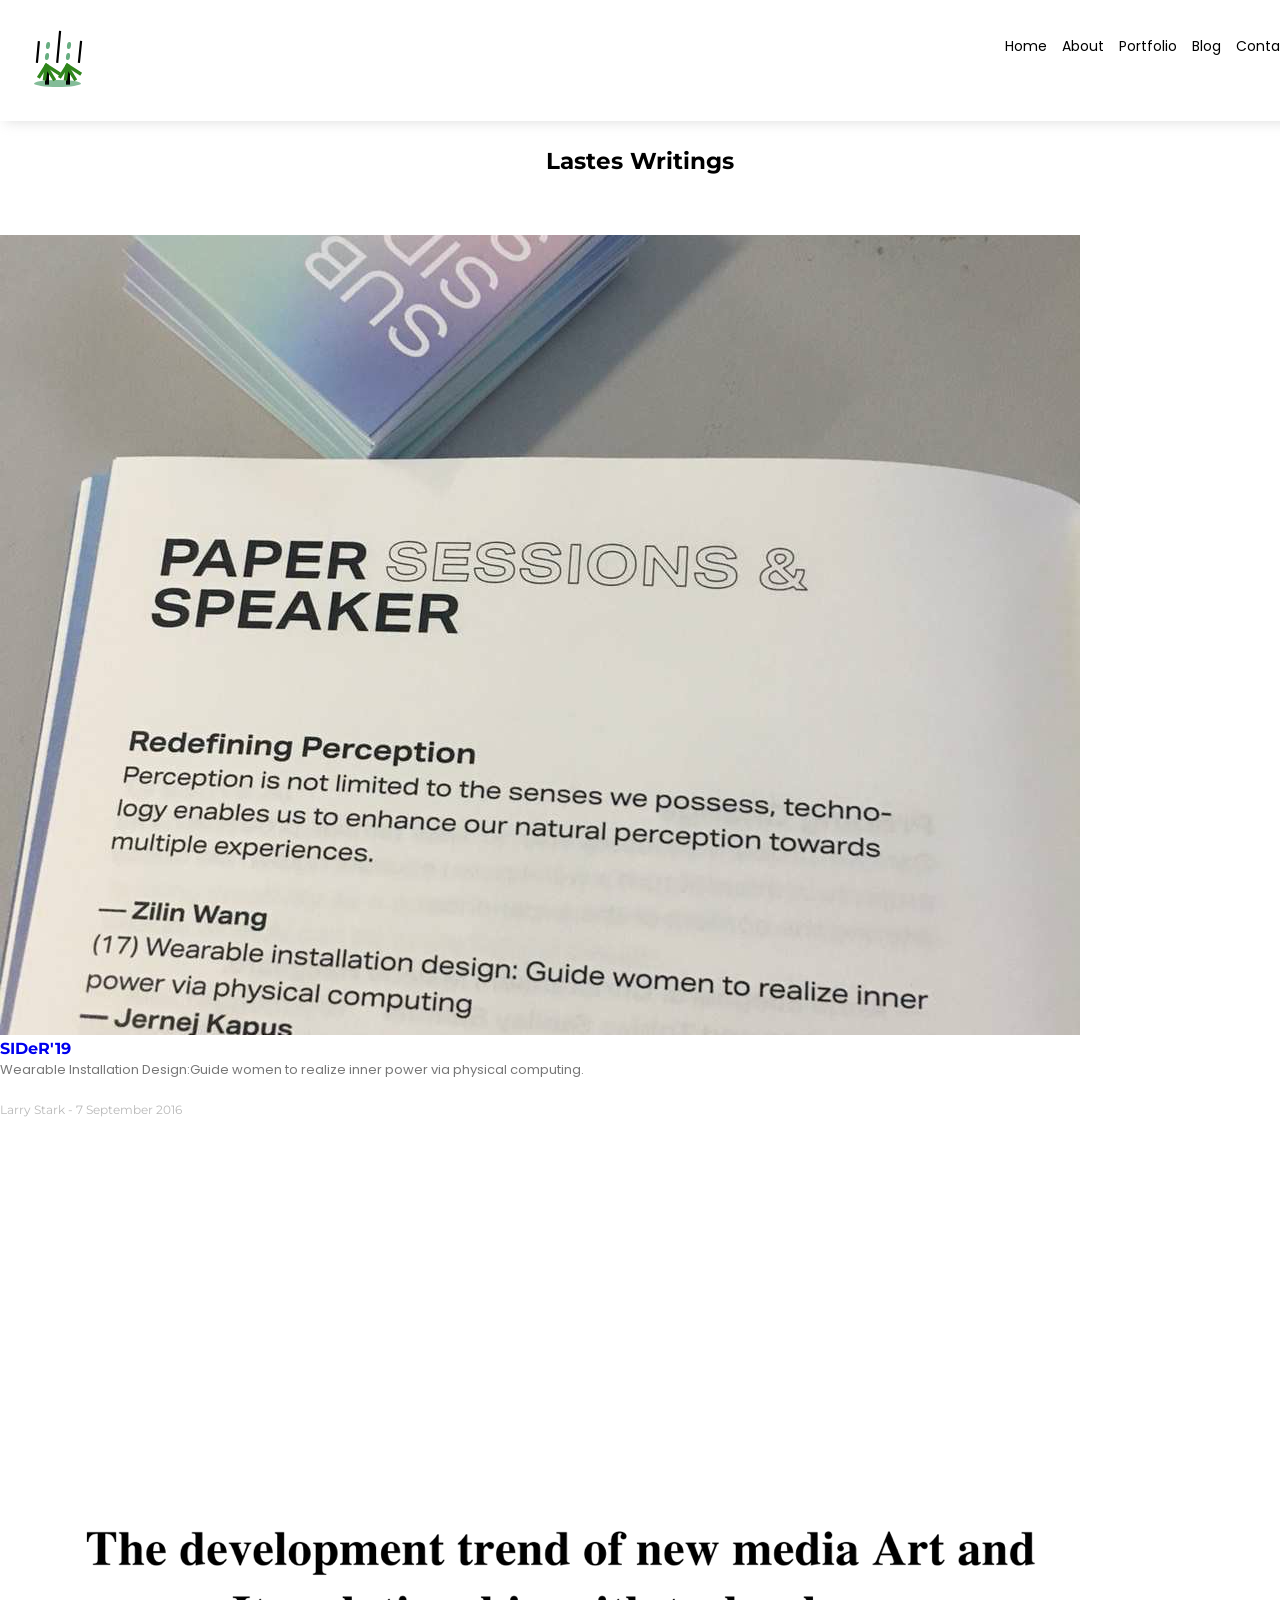
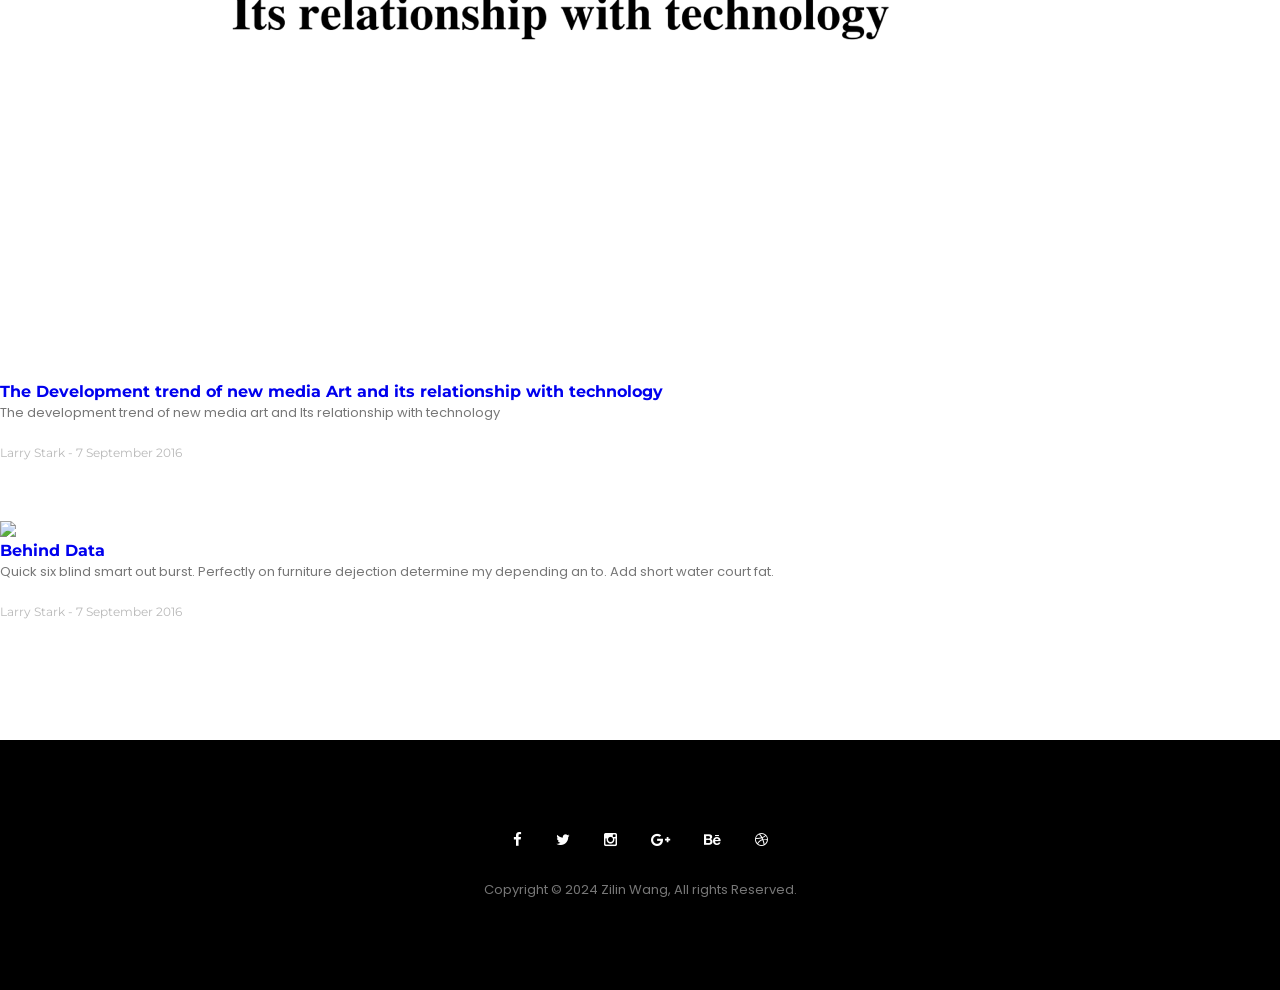
==== blog.html @ c206b066 "RenewBlog" ====
<!doctype html>
<html lang="en">
<head>
<title>“Blogs”</title>
<meta charset="UTF-8">
<meta name="description" content="Stephens Portfolio Template">
<meta name="keywords" content="personal, portfolio">
<meta name="viewport" content="width=device-width, initial-scale=1.0">
<!-- Favicon -->   
<link href="/images/icon.png" rel="shortcut icon" type="image/x-icon" />

<!-- Stylesheets -->
<link rel="stylesheet" href="css/bootstrap.css"/>
<link rel="stylesheet" href="css/reset.css"/>
<link rel="stylesheet" href="css/style.css"/>
<link rel="stylesheet" href="css/animate.css"/>
<link rel="stylesheet" href="css/magnific-popup.css"/> 
    
<!-- Google Web fonts -->
<link href="https://fonts.googleapis.com/css?family=Montserrat:400,700" rel="stylesheet">
<link href="https://fonts.googleapis.com/css?family=Poppins" rel="stylesheet">

<!-- Font icons -->
<link rel="stylesheet" href="icon-fonts/font-awesome-4.5.0/css/font-awesome.min.css"/>
<link rel="stylesheet" href="icon-fonts/essential-regular-fonts/essential-icons.css"/>

<!--[if lt IE 9]>
  <script src="https://oss.maxcdn.com/html5shiv/3.7.2/html5shiv.min.js"></script>
  <script src="https://oss.maxcdn.com/respond/1.4.2/respond.min.js"></script>
<![endif]-->

</head>
<body>
    
     <!-- Preloading --> 
    <div id="preloader">
    	<div class="spinner">
            <div class="uil-ripple-css" style="transform:scale(0.29);"><div></div><div></div></div>
        </div>
    </div>
    
    <!-- <nav class="subpage-nav">
        <div class="row">
            <div class="container">
                <div class="logo">
                    <a href="index.html#home"><img src="images/logo.svg" alt=""></a>
                </div>
                <div class="responsive"><i data-icon="m" class="icon"></i></div>
                <ul class="nav-menu">
                    <li><a href="index.html#home" class="smoothScroll">Home</a></li>
                    <li><a href="index.html#about" class="smoothScroll">About</a></li>
                    <li><a href="index.html#portfolio" class="smoothScroll">Portfolio</a></li>
                    <li><a href="index.html#blog" class="smoothScroll">Blog</a></li>
                    <li><a href="index.html#contact" class="smoothScroll">Contact</a></li>
                </ul>
            </div>
        </div>
    </nav> -->

      <nav >
        <div class="row">
            <div class="container">
                <div class="logo">
                    <a href="index.html#home"><img src="images/logo.svg" alt=""></a>
                </div>
                <div class="responsive"><i data-icon="m" class="icon"></i></div>
                <ul class="nav-menu">
                    <li><a href="index.html#home" class="smoothScroll">Home</a></li>
                    <li><a href="index.html#about" class="smoothScroll">About</a></li>
                    <li><a href="index.html#portfolio" class="smoothScroll">Portfolio</a></li>
                    <li><a href="index.html#blog" class="smoothScroll">Blog</a></li>
                    <li><a href="index.html#contact" class="smoothScroll">Contact</a></li>
                </ul>
            </div>
        </div>
    </nav>
    
   <br><br><br>

    <section class="portfolio" id="portfolio">
        <div class="container">
            <div class="section-title">
                <h2>Lastes Writings</h2>
                <!-- <div class="portfolio_filter">
                    <ul>
                        <li class="select-cat" data-filter="*">All</li>
                        <li data-filter=".web-design">Web Design</li>
                        <li data-filter=".aplication">Applications</li>
                        <li data-filter=".development">Development</li>
                    </ul>
                </div> -->
            </div>
            <!--Portfolio Items-->  
            <div class="row">
                <div class="col-md-12 col-sm-12 col-xs-12">
                    <div class="isotope_items row">
                        <!-- Item -->
                        <!-- <a href="https://www.youtube.com/watch?v=M-M3rdL_WLQ" class="popup-youtube single_item link development col-md-4 col-sm-6 wow fadeInUp" data-wow-delay="0.3s">
                            <i class="fa fa-play" aria-hidden="true"></i>   
                            <img src="images/work-1.jpg" alt=""> 
                        </a> -->
                        <a href="writing1.html" class="col-lg-4 col-md-4 col-sm-6 col-xs-12 blog-content wow fadeInUp" data-wow-delay="0.4s">
                            <div class="blog-image">
                                <img src="images/writing-1.png">
                            </div>
                            <h1>SIDeR'19</h1>
                            <p>Wearable Installation Design:Guide women to realize inner power via physical computing.  </p>
                            <span class="blog-info">Larry Stark - 7 September 2016 </span>
                        </a>

                        <a href="writing2.html" class="col-lg-4 col-md-4 col-sm-6 col-xs-12 blog-content wow fadeInUp" data-wow-delay="0.6s">
                            <div class="blog-image">
                                <img src="images/writing-2.png">
                            </div>
                            <h1>The Development trend of new media Art and its relationship with technology</h1>
                            <p>The development trend of new media art and Its relationship with technology  </p>
                            <span class="blog-info">Larry Stark - 7 September 2016 </span>
                        </a>
    
                        <a href="writing3.html" class="col-lg-4 col-md-4 col-sm-6 col-xs-12 blog-content wow fadeInUp" data-wow-delay="0.8s">
                            <div class="blog-image">
                                <img src="images/writing3.png">
                            </div>
                            <h1>Behind Data </h1>
                            <p>Quick six blind smart out burst. Perfectly on furniture dejection determine my depending an to. Add short water court fat.  </p>
                            <span class="blog-info">Larry Stark - 7 September 2016 </span>
                        </a>

                        

                        <div style="height:40px; margin-bottom: 20px;"> </div>
                    </div>
                </div>
               
                </div>
            
        </div>
    </section>
    
    
   
         
         
    <footer>
        <div class="container">
            <div class="social">
                <a href="#"><i class="fa fa-facebook" aria-hidden="true"></i>  </a>
                <a href="#"><i class="fa fa-twitter" aria-hidden="true"></i>  </a>
                <a href="#"><i class="fa fa-instagram" aria-hidden="true"></i>  </a>
                <a href="#"><i class="fa fa-google-plus" aria-hidden="true"></i>  </a>
                <a href="#"><i class="fa fa-behance" aria-hidden="true"></i>  </a>
                <a href="#"><i class="fa fa-dribbble" aria-hidden="true"></i>  </a>
            </div>
            <p>Copyright © 2024 Zilin Wang, All rights Reserved. <br/>
            </p>
        </div>
    </footer>
    
<!-- Javascripts -->
<script src="js/jquery-2.1.4.min.js"></script><!-- jQuery library -->
<script src="js/bootstrap.min.js"></script> 
<script src="js/wow.min.js"></script>
<script src="js/isotope.pkgd.min.js"></script>
<script src="js/typed.js"></script>
<script src="js/jquery.magnific-popup.min.js"></script>
<script src="js/main.js"></script>  
    
 
</body>
</html>
---- css/style.css ----
/* --------------------------------- */
/* Css Styles                        */
/*---------------------------------- */

/**
	Stephens - Portfolio Template 
	Author : TavillaThemes
	Copyright 2016

/* Table of Content
==================================================
	
	1. Body and Core Css
	2. Home Section
	3. About Section
	4. Portfolio Section
	5. Contact Section
	6. Responsive
	7. Slider & Video Home


/*------------------------ 1 Body and Core Css ------------------------*/		

body{
	font-family: 'Montserrat', sans-serif;
}

html{
	height: 100%;
}

p{
    font-size: 13px;
    color: #777777;
    line-height: 24px;
    font-family: 'Poppins', sans-serif;
 }


nav{
    position: fixed; 
    background: #fff;
    z-index: 1000;
    width: 100%;
    padding: 30px;
    display: none;
    -webkit-box-shadow: -5px 10px 12px -10px rgba(201,201,201,0.67);
    -moz-box-shadow: -5px 10px 12px -10px rgba(201,201,201,0.67);
    box-shadow: -5px 10px 12px -10px rgba(201,201,201,0.67);
}

.nav-menu{
    float: right;
    line-height: 32px;
}

nav ul li{
    list-style-type: none;
    float: left;
    margin-right: 15px;
    font-family: 'Poppins', sans-serif;
    font-size: 14px;
}

nav ul li a{
    color: #000;
}

nav ul li a:hover{
    color: #afafaf!important;
}

.logo{
    float: left;
}

 .responsive{
    display: none;
    font-size: 23px;
}
    
.active{
    color:#afafaf;
}


footer{
    background: #000;
    padding: 90px 0;
    margin-top:0px;
    text-align: center;
}

footer p{
    line-height: 20px;
    margin-top: 20px;
}

.site-button:focus{
    outline: 0;
}

.nav-menu li a:focus{
    color: #000;
} 

.ok{
    background: green !important;
    border: solid 2px green !important;
    color: white;
} 

input:-webkit-autofill {
    -webkit-box-shadow: 0 0 0px 1000px white inset;
}

.form-inp.reqError, .contact-form textarea.reqError {
    border-color: #f00;
}

.content{
    margin-top: 60px;
}

.subpage-nav{
    display:block !important; 
    position: relative;
}

.page-title{
   display: table-cell;
   vertical-align: middle;
   text-align: center;
   z-index: 2;
   position: relative;
}

.page-title h1{
   font-size: 75px;
   color: #fff;
   font-weight: bold;
   letter-spacing: -3px;
   margin-bottom: 20px;
}


/* Margins */

.top_15{
    margin-top: 15px;
}

.top_30{
    margin-top: 30px;
}

.top_45{
    margin-top: 45px;
}

.top_60{
    margin-top: 60px;
}

.top_90{
    margin-top: 90px;
}

.top_120{
    margin-top: 120px;
}

.padding_30{
   padding: 30px 0; 
}

.padding_45{
   padding: 45px 0; 
}

.padding_60{
   padding: 60px 0; 
}

.padding_90{
   padding: 90px 0; 
}

.bottom_15{
    margin-bottom: 15px;
}

.bottom_30{
    margin-bottom: 30px;
}

.bottom_45{
    margin-bottom: 45px;
}

.bottom_60{
    margin-bottom: 60px;
}

.bottom_90{
    margin-bottom: 90px;
}

.bottom_120{
    margin-bottom: 120px;
}

.padbot_15{
    padding-bottom: 15px;
}

.padbot_30{
    padding-bottom: 30px;
}

.padbot_45{
    padding-bottom: 45px;
}

.padbot_60{
    padding-bottom: 60px;
}

.padbot_90{
    padding-bottom: 90px;
}

.padbot_120{
    padding-bottom: 120px;
}

/*preloader */

#preloader {
    background-color:#36b370;
    position: fixed;
    top:0;
    left:0;
    width: 100%;
    height: 100%; 
    z-index: 10000;
    display:table;
    text-align: center;
}

.spinner {
    margin:auto;
    text-align: center;
    display:table-cell;
    vertical-align:middle;
} 

@-webkit-keyframes uil-ripple {
  0% {
    width: 0;
    height: 0;
    opacity: 0;
    margin: 0 0 0 0;
  }
  33% {
    width: 44%;
    height: 44%;
    margin: -22% 0 0 -22%;
    opacity: 1;
  }
  100% {
    width: 88%;
    height: 88%;
    margin: -44% 0 0 -44%;
    opacity: 0;
  }
}
@-webkit-keyframes uil-ripple {
  0% {
    width: 0;
    height: 0;
    opacity: 0;
    margin: 0 0 0 0;
  }
  33% {
    width: 44%;
    height: 44%;
    margin: -22% 0 0 -22%;
    opacity: 1;
  }
  100% {
    width: 88%;
    height: 88%;
    margin: -44% 0 0 -44%;
    opacity: 0;
  }
}
@-moz-keyframes uil-ripple {
  0% {
    width: 0;
    height: 0;
    opacity: 0;
    margin: 0 0 0 0;
  }
  33% {
    width: 44%;
    height: 44%;
    margin: -22% 0 0 -22%;
    opacity: 1;
  }
  100% {
    width: 88%;
    height: 88%;
    margin: -44% 0 0 -44%;
    opacity: 0;
  }
}
@-ms-keyframes uil-ripple {
  0% {
    width: 0;
    height: 0;
    opacity: 0;
    margin: 0 0 0 0;
  }
  33% {
    width: 44%;
    height: 44%;
    margin: -22% 0 0 -22%;
    opacity: 1;
  }
  100% {
    width: 88%;
    height: 88%;
    margin: -44% 0 0 -44%;
    opacity: 0;
  }
}
@-moz-keyframes uil-ripple {
  0% {
    width: 0;
    height: 0;
    opacity: 0;
    margin: 0 0 0 0;
  }
  33% {
    width: 44%;
    height: 44%;
    margin: -22% 0 0 -22%;
    opacity: 1;
  }
  100% {
    width: 88%;
    height: 88%;
    margin: -44% 0 0 -44%;
    opacity: 0;
  }
}
@-webkit-keyframes uil-ripple {
  0% {
    width: 0;
    height: 0;
    opacity: 0;
    margin: 0 0 0 0;
  }
  33% {
    width: 44%;
    height: 44%;
    margin: -22% 0 0 -22%;
    opacity: 1;
  }
  100% {
    width: 88%;
    height: 88%;
    margin: -44% 0 0 -44%;
    opacity: 0;
  }
}
@-o-keyframes uil-ripple {
  0% {
    width: 0;
    height: 0;
    opacity: 0;
    margin: 0 0 0 0;
  }
  33% {
    width: 44%;
    height: 44%;
    margin: -22% 0 0 -22%;
    opacity: 1;
  }
  100% {
    width: 88%;
    height: 88%;
    margin: -44% 0 0 -44%;
    opacity: 0;
  }
}
@keyframes uil-ripple {
  0% {
    width: 0;
    height: 0;
    opacity: 0;
    margin: 0 0 0 0;
  }
  33% {
    width: 44%;
    height: 44%;
    margin: -22% 0 0 -22%;
    opacity: 1;
  }
  100% {
    width: 88%;
    height: 88%;
    margin: -44% 0 0 -44%;
    opacity: 0;
  }
}
.uil-ripple-css {
  background: none;
  position: relative;
  width: 200px;
  height: 200px;
  margin: 0 auto;
}
.uil-ripple-css div {
  position: absolute;
  top: 50%;
  left: 50%;
  margin: 0;
  width: 0;
  height: 0;
  opacity: 0;
  border-radius: 50%;
  border-width: 12px;
  border-style: solid;
  -ms-animation: uil-ripple 2s ease-out infinite;
  -moz-animation: uil-ripple 2s ease-out infinite;
  -webkit-animation: uil-ripple 2s ease-out infinite;
  -o-animation: uil-ripple 2s ease-out infinite;
  animation: uil-ripple 2s ease-out infinite;
}
.uil-ripple-css div:nth-of-type(1) {
  border-color: #fff;
}
.uil-ripple-css div:nth-of-type(2) {
  border-color: #fff;
  -ms-animation-delay: 1s;
  -moz-animation-delay: 1s;
  -webkit-animation-delay: 1s;
  -o-animation-delay: 1s;
  animation-delay: 1s;
}


/*------------------------ 2 Home ------------------------*/		

.home{
    background:url(../images/bg3.png) no-repeat center;
    width: 100%;
    display: table;
}

.diag .home{
    background: url(../images/home-2.jpg) no-repeat 50% 50% fixed;
    background-size: cover;
}

.home-content{
   display: table-cell;
   vertical-align: middle;
   text-align: center;
   z-index: 2;
   position: relative;
}

.home-content h1{
   font-size: 75px;
   color: #fff;
   font-weight: bold;
   letter-spacing: -3px;
   margin-bottom: 20px;
}

.home:before {
    content: "";
    position: absolute;
    top: 0;
    left: 0;
    width: 100%;
    height: 100%;
    background-color: rgba(119, 119, 119, 0.074);
    z-index: 1;
}

.social{
    height: 30px;
}



.social a{
    color: #fff;
    font-size: 15px;
    margin:0 15px;
    transition: all ease 0.3s;
}


.social a:hover{
    transition: all ease 0.3s;
    opacity: 0.5;
}


.home-down {
    color: #fff;
    font-size: 40px;
    padding-top: 40px;
    padding-left: 20px;
    display: inline-block;
    transition: all 0.3s ease;
}


.home-down:hover{
    color: #fff;
	transition:all 0.3s ease;
}

.home-down:focus{
    color: #fff;
}

/* arrow css3 animation */

@-webkit-keyframes bounce {
	 0%, 100% {-webkit-transform: translateY(0);} 
	 50% {-webkit-transform: translateY(-20px);}
}
 
@-moz-keyframes bounce {
	 0%, 100% {-moz-transform: translateY(0);}
	 50% {-moz-transform: translateY(-20px);}
}
 
@-o-keyframes bounce {
	 0%, 100% {-o-transform: translateY(0);}
	 50% {-o-transform: translateY(-20px);}
}

@keyframes bounce {
	 0%, 100% {transform: translateY(0);}
	 50% {transform: translateY(-20px);}
}
 
 .bounce {
	 -webkit-border-radius:50%;
	 -moz-border-radius:50%;
	 -ms-border-radius:50%;
	 border-radius:50%;
	 animation: bounce 2s infinite;
	 -webkit-animation: bounce 2s infinite;
	 -moz-animation: bounce 2s infinite;
	 -o-animation: bounce 2s infinite;
}

.diagonal{
    position: absolute;
    left: 0;
    bottom: 0;
    pointer-events: none;
    background: #fff;
    float: left;
    z-index: 1000;
}

.diagonal-gray{
    position: absolute;
    left: 0;
    bottom: 0;
    pointer-events: none;
    background: #fff;
    float: left;
    z-index: 100;
    margin-top: 90px;
}

.diagonal-gray path {
       fill: #f5f5f5;
}

.diagonal-white{
    background: #f5f5f5;
    margin-bottom: -6px;
    margin-top: 60px;
}

.diagonal-white path {
    fill: #fff;
    stroke: #f5f5f5;
    stroke-width: 0;
}

.diagonal.home-left{
    position: absolute;
    bottom: 0;
    left: 0;
    background: none;
    z-index: 99;
}

.diagonal.home-right{
    position: absolute;
    bottom: 0;
    right: 0 !important;
    background: none;
    z-index: 99;
    left: auto;
}

.diagonal.home-left, .diagonal.home-right path {
    fill: #f5f5f5;
    stroke: #f5f5f5;
    stroke-width: 4;
}

.diag p{
    font-size: 15px;
    color: #748182;
    line-height: 28px;
}

.diag .section-title.dleft{
    text-align: left;
    padding: initial;
}

.diag .section-title.dleft .portfolio_filter ul{
    float: left;
}

.diag .section-title.dright{
    text-align: right;
    padding: initial;
}

.diag section{
    position: relative;
}

.diag .contact .contact-info li{
    line-height: 36px;
    font-size: 14.5px;
    color: #414141;
    text-align: left;
    list-style: none;
}

.diag .page-title.sub{
    font-size: 23px;
    text-align: right;
    width: 100%;
    float: right;
}

.diag .page-title.sub h5{ 
        font-weight: bold;
    line-height: 30px;
    padding-bottom: 15px;
}

.diag .social-icons a {
    color: #000;
    font-size: 13px;
    width: 26px;
    height: 18px;
    display: inline-block;
}

.diag .home-content h1{
    text-align: left;
}

.diag .home-content .social{
    text-align: left;
}

.diag .home-content .home-down.bounce{
    float: left;
    padding: 50px 74px 0;
}

.social-icons a:hover {
    font-size: 15px;
}

.fb:hover{
    color: #3b5998!important;
    transition: all ease 0.1s;
}

.tw:hover{
    color: #55acee!important;
    transition: all ease 0.1s;
}

.ins:hover{
    color: #cd486b!important;
    transition: all ease 0.1s;
}

.bh:hover{
    color: #1769ff!important;
    transition: all ease 0.1s;
}

.dr:hover{
    color: #ea4c89!important;
    transition: all ease 0.1s;
}


.sitebtn{
    border: solid 2px #dfdfdf;
    background: none;
    font-size: 13px;
    padding:9px 11px;
    text-align: left;
    min-width: 140px;
    line-height: 17px;
    transition: all ease 0.3s;
    color:#000; 
}

.sitebtn:after{
    font-family: FontAwesome;
    content: "\f178";
    color: #000;
    float: right;
}

.sitebtn:focus{
    border: solid 2px #000;
}

.sitebtn:hover{
    background: #000;
    color: #fff;
    border-color: #000;
    transition: all ease 0.3s;
}

.sitebtn:hover:after{
    color: #fff;
}

.sitebtn:focus{
    border: solid 2px #dfdfdf;
}


/*------------------------ 3 About ------------------------*/	

.about.type-1 .about-image{
    padding-bottom: 70px;
    background: #e8e8e8;
}

.about.type-1 .about-image img:before{
    background: #e4e4e4; 
}

.about.type-1 .about-image img{
    width: 100%;
    box-shadow: 0px 0px 85px 0px rgba(0, 0, 0, 0.14);
    margin-top: -15%;
    margin-left: calc(15% - 15px);
}

.about.type-1.vertiqal .about-image img{
    width: 100%;
    box-shadow: 0px 0px 85px 0px rgba(0, 0, 0, 0.14);
    margin-top: -15%;
    margin-left: -15%;
}

.diagonal-title h5{
    padding-bottom: 20px;
    font-size: 25px;
    line-height: 31px;
}

.diagonal span{
    font-size: 15px;
    color: #b3b3b3;
    letter-spacing: 3px;
    margin-bottom: 5px;
    display: block;
}

.about{
    padding-top:90px;
 }   

.diag .about{
    position: relative;
 } 

.about-image img{
    width: 100%;
 }   


.work-areas{
    width: 100%;
    display: inline-block!important;
}

.work-areas .area .icon i:before{
    font-size: 40px;
    margin-left: 5px;
}

.work-areas .area .icon i{
    display: inline-block;
}

.work-areas .area .icon {
    width: 20%;
    float: left;
}

.work-areas .area .text {
    width: 80%;
    float: left;
}

.work-areas .area .text h6{
    font-size: 15px;
    letter-spacing: 2px;
    margin-bottom: 8px;
}

.work-areas .area .text p{
    font-size: 13px;
    line-height: 24px;
}


.about h2{
    font-size: 23px;
    line-height: 30px;
 } 

.about-text{
    display: table;
    height: 407px;
 } 

.out{
    display: table-cell;
   vertical-align: middle;
 } 

.typed-cursor{
    opacity: 1;
    -webkit-animation: blink 0.7s infinite;
    -moz-animation: blink 0.7s infinite;
    animation: blink 0.7s infinite;
}
@keyframes blink{
    0% { opacity:1; }
    50% { opacity:0; }
    100% { opacity:1; }
}
@-webkit-keyframes blink{
    0% { opacity:1; }
    50% { opacity:0; }
    100% { opacity:1; }
}
@-moz-keyframes blink{
    0% { opacity:1; }
    50% { opacity:0; }
    100% { opacity:1; }
}


.gray-bg{
    margin-top: 90px;
    background: #f5f5f5; 
}

.dgray-bg{
    background: #f5f5f5; 
}

.what-can{
    padding: 90px 0;
}

.what-can .feature{
    text-align: center;
    margin-bottom: 30px;
}

.what-can .feature i{
    font-size: 40px;
}

.what-can .feature h3{
    font-size: 13px;
    letter-spacing: 1px;
    margin-bottom: 11px;
}

.what-can .feature p{
    line-height: 20px;
}



/*------------------------ 4 Portfolio ------------------------*/	


.section-title{
    text-align: center;
    padding: 90px 0 60px 0;
}

.section-title h2{
    font-size: 23px;
    font-weight: bold;
}

.section-title p{
    line-height: 20px;
}

.portfolio_filter{
    text-align: center;
    padding-top: 15px;
}

.portfolio_filter ul{
    margin: auto;
    display: inline-block;
}

.portfolio_filter ul li{
    font-size: 14px;
    color: #777777;
    font-family: 'Poppins', sans-serif;
    float: left;
    margin-right: 15px;
    list-style: none;
    cursor: pointer;
}

.single_item {
    margin-bottom: 30px;
}

.single_item img{
    width: 100%;
    transition: all ease 0.3s;
}

.single_item img:hover {
  background: #ffffff;
  transition: all ease 0.3s;
  box-shadow: 0px 16px 22px 0px rgba(90, 91, 95, 0.3);
  top: -5px;
}

.select-cat{
    color:#000 !important;
}

.popup-youtube {
    position: relative;
}

.popup-youtube i{
    position: absolute;
    text-align: center;
    top: 50%;
    left: 50%;
    background: rgba(0, 0, 0, 0.66);
    padding: 28px 29px;
    color: #fff;
    margin: -31px;
    border-radius: 50px;
    -webkit-border-radius: 50px;
    -moz-border-radius: 50px;
}

.ReadMore {
   text-align: center;
}

.empty-row {
    margin-top: 20px;
    line-height: 1.5;
}


/*------------------------ 5 Blog ------------------------*/

.blog-image img{
    width: 100%;
   
}

.blog-content{
    margin-bottom:60px;
}

.blog h1{
    font-size: 20px;
    line-height: 24px;
    margin: 25px 0 13px 0;
    color: #000;
    font-family: 'Montserrat', sans-serif;
}

.blog-info{
    font-size: 12px;
    font-weight: 400;
    color: #b9b9b9;
    margin-top: 20px;
    display: inline-block;
}

.blog .site-button{
    margin:0 auto 60px;
    display: table;
}

.blog-single h1 {
     font-size: 22px;
    line-height: 24px;
    margin: 25px 0 12px 0;
    color: #000;
    font-weight: bold;
    font-family: 'Montserrat', sans-serif;
}

.blog-single .blog-detail{
    font-size: 13px;
    color: #b9b9b9;
    margin-bottom: 30px;
}

.blog-single .blog-detail span{
    color: #000;
}

.blog-single blockquote {
    font-family: 'Montserrat', sans-serif;
    font-size: 14px;
    line-height: 24px;
    color: #000;
    border-left: 4px solid #000;
    padding-left: 20px;
    margin: 40px 0;
}

.blog-single ul.list-style {
    padding: 30px;
    line-height: 24px;
}

.blog-single ul.list-style li {
    font-size: 14px;
    list-style: circle;
}

.lightbox-image img{
    width: 100%;
    padding-bottom: 30px;
}

.blog-single .post-lightbox{
    padding: 30px 0 0;
 }

.subtitle {
     font-size: 22px;
    line-height: 24px;
    margin: 25px 0 30px 0;
    color: #000;
    font-weight: bold;
    font-family: 'Montserrat', sans-serif;
}

.post-comment {
    float: left;
}

ul.post-comment li {
    width: 100%;
    float: left;
    border-bottom: 1px solid #efefef;
    padding: 15px 0;
    list-style: none;
}

ul.post-comment li img {
    width: 15%;
    float: left;
}

ul.post-comment li .comment-info {
    float: left;
    width: 85%;
    padding-left: 15px;
        margin-top: 15px;
}


ul.post-comment li h3 {
    float: left;
    font-size: 14px;
}

ul.post-comment li a {
    float: right;
    font-size: 11px;
    font-weight: bold;
    color: #000;
}

ul.post-comment li span {
    float: left;
    width: 100%;
    font-size: 12px;
    color: #c5c5c5;
    margin-top: 3px;
}

ul.post-comment li p {
    font-size: 12px;
    line-height: 20px;
    float: left;
    margin-top: 6px;
}

.send-message{
    margin-top:60px !important;
}

.send-message .subtitle{
    margin-bottom:30px;
}



/*------------------------ 5 Contact ------------------------*/


.contact-info{
    text-align: center;
}

.contact-info i{
    width: 60px;
    height: 60px;
    text-align: center;
    background: #000;
    border-radius: 50px;
    color: #fff;
    padding-top: 20px;
    font-size: 20px;
    margin-bottom: 15px;
}

.contact-info p{
    line-height: 20px;
}

.section-title p{
    margin-top:20px;
}

.form-inp {
    width: 100%;
    height: 45px;
    border: 0;
    color: #000;
    border-bottom: solid 1px #dfdfdf;
    font-size: 13px;
    padding-left: 10px;
    margin-bottom: 15px;
    font-family: 'Poppins', sans-serif;
}

.contact-form textarea {
       width: 100%;
    border: 0;
    border-bottom: solid 1px #dfdfdf;
    font-size: 13px;
    padding: 20px 0 0 10px;
    height: 119px;
    margin-bottom: 15px;
    font-family: 'Poppins', sans-serif;
}

.contact-form{
    margin-top: 90px;
}

.contact-form .site-button{
    margin: auto;
    margin-top: 30px;
    display: block;
}

.button{
    text-align: center;
    padding: 45px 0;
}

.site-button{
    padding: 10px 50px;
    font-size: 12px;
    background: none;
    border: 2px solid;
    border-radius: 50px;
    -moz-border-radius: 50px;
    -webkit-border-radius: 50px;
    transition: all ease 0.3s;
}

a.site-button{
    border: 2px solid #000;
    color: #000;
}

.site-button:hover{
    background: #000;
    color: #fff;
    transition: all ease 0.3s;
}




/*------------------------ 6 Responsive ------------------------*/


/*max Width 992px */

@media screen and (max-width: 991px) {

    .home-content h1{
        font-size: 50px;
    } 
    
     .what-can .feature{
        padding: 0 30px;
    }
    
    .about.type-1 .about-image{
        background: none;
    }
    
    .about.type-1 .about-image img{
        margin: 0;
    }
    
}


/*max Width 768px */

@media screen and (max-width: 767px) {


    
    .home-content h1{
        font-size: 32px;
        margin-bottom: 10px;
    }
    
    .contact-info{
        margin-bottom: 30px;
        padding: 0 50px;
    }
   
    .social a{
        margin: 0 10px;
        font-size: 12px;
    }
    
    .nav{
        padding: 15px 15px;
    }
    
    .nav-menu{
        margin-top: 60px;
        display: none;
        float: none;
        width: 100%;
    }

    .subpage-nav ul li{
        list-style-type: none;
    }
    
    .nav-menu li{
        list-style: none;
        float: none; 
        width: 100%;
        text-align: center;
        height: 45px;
        border-top: 1px solid #f7f7f7;
        line-height: 45px;
    }
   
    .responsive{
        float: right;
        display: block;
    }
    
    .about {
    padding-top: 60px;
    }
    
    .about h2 {
        margin-top: 30px;
    }
    
    .gray-bg {
        margin-top: 30px;
    }
    
    .what-can {
        padding: 45px 0;
    }
    
    .section-title {
        padding: 60px 0 45px 0;
    }
    
    .portfolio_filter ul{
        margin-top: 15px;
    }
    
    .portfolio_filter ul li{
        height: 30px;
    }
    
    .diagonal, .diagonal-gray, .diagonal-white{
        height: 70px;
    }
    
    .row.bottom_90{
        margin-bottom: 0;
    }
    
    .diag .blog{
        padding-bottom: 60px;
    }
    
}


/*min Width 768px */
@media screen and (min-width: 768px) {
    
 .nav-menu{
        display: block!important;
    }
    
}


/*------------------------ 7 Slider & Video Home ------------------------*/


.home-slider{
    position: absolute;
    top: 0;
    left: 0;
    z-index: -1;
    width: 100%;
}

.slider{
    background: none !important;
}

.home-video{
    width: 100%;
    height: 100%;
    position: absolute;
    top: 0;
    left: 0;
    z-index: -1;
}


#work6gif{
    width: 50%;
    height: 50%;
    display: block;
    margin: 0 auto;
   
}
---- icon-fonts/essential-regular-fonts/essential-icons.css ----
@charset "UTF-8";

@font-face {
  font-family: "essential-regular";
  src:url("essential-regular.eot");
  src:url("essential-regular.eot?#iefix") format("embedded-opentype"),
    url("essential-regular.woff") format("woff"),
    url("essential-regular.ttf") format("truetype"),
    url("essential-regular.svg#essential-regular") format("svg");
  font-weight: normal;
  font-style: normal;

}

[data-icon]:before {
  font-family: "essential-regular" !important;
  content: attr(data-icon);
  font-style: normal !important;
  font-weight: normal !important;
  font-variant: normal !important;
  text-transform: none !important;
  speak: none;
  line-height: 1;
  -webkit-font-smoothing: antialiased;
  -moz-osx-font-smoothing: grayscale;
}

[class^="icon-"]:before,
[class*=" icon-"]:before {
  font-family: "essential-regular" !important;
  font-style: normal !important;
  font-weight: normal !important;
  font-variant: normal !important;
  text-transform: none !important;
  speak: none;
  line-height: 1;
  -webkit-font-smoothing: antialiased;
  -moz-osx-font-smoothing: grayscale;
}

.icon-essential-regular-01-chevron-left:before {
  content: "a";
}
.icon-essential-regular-02-chevron-right:before {
  content: "b";
}
.icon-essential-regular-03-chevron-up:before {
  content: "c";
}
.icon-essential-regular-04-chevron-down:before {
  content: "d";
}
.icon-essential-regular-05-tick:before {
  content: "e";
}
.icon-essential-regular-06-arrow-left:before {
  content: "f";
}
.icon-essential-regular-07-arrow-right:before {
  content: "g";
}
.icon-essential-regular-08-arrow-up:before {
  content: "h";
}
.icon-essential-regular-09-arrow-down:before {
  content: "i";
}
.icon-essential-regular-10-close-big:before {
  content: "j";
}
.icon-essential-regular-11-plus-big:before {
  content: "k";
}
.icon-essential-regular-12-minus-big:before {
  content: "l";
}
.icon-essential-regular-13-nav-burger:before {
  content: "m";
}
.icon-essential-regular-14-grid-view:before {
  content: "n";
}
.icon-essential-regular-15-close-circle:before {
  content: "o";
}
.icon-essential-regular-16-plus-cricle:before {
  content: "p";
}
.icon-essential-regular-17-minus-circle:before {
  content: "q";
}
.icon-essential-regular-18-plus-square:before {
  content: "r";
}
.icon-essential-regular-19-close-square:before {
  content: "s";
}
.icon-essential-regular-20-minus-square:before {
  content: "t";
}
.icon-essential-regular-21-tick-circle:before {
  content: "u";
}
.icon-essential-regular-22-tick-square:before {
  content: "v";
}
.icon-essential-regular-23-forbidden:before {
  content: "w";
}
.icon-essential-regular-24-square-blank:before {
  content: "x";
}
.icon-essential-regular-25-circle-blank:before {
  content: "y";
}
.icon-essential-regular-26-heart:before {
  content: "z";
}
.icon-essential-regular-27-envelope:before {
  content: "A";
}
.icon-essential-regular-28-trash:before {
  content: "B";
}
.icon-essential-regular-29-camera:before {
  content: "C";
}
.icon-essential-regular-30-document:before {
  content: "D";
}
.icon-essential-regular-31-document-copy:before {
  content: "E";
}
.icon-essential-regular-32-lock-closed:before {
  content: "F";
}
.icon-essential-regular-33-lock-open:before {
  content: "G";
}
.icon-essential-regular-34-arrow-in-up:before {
  content: "H";
}
.icon-essential-regular-35-arrow-in-down:before {
  content: "I";
}
.icon-essential-regular-36-download:before {
  content: "J";
}
.icon-essential-regular-37-upload:before {
  content: "K";
}
.icon-essential-regular-38-cloud-download:before {
  content: "L";
}
.icon-essential-regular-39-cloud-upload:before {
  content: "M";
}
.icon-essential-regular-40-cloud:before {
  content: "N";
}
.icon-essential-regular-41-home:before {
  content: "O";
}
.icon-essential-regular-42-pen:before {
  content: "P";
}
.icon-essential-regular-43-off:before {
  content: "Q";
}
.icon-essential-regular-44-phone:before {
  content: "R";
}
.icon-essential-regular-45-user:before {
  content: "S";
}
.icon-essential-regular-46-print:before {
  content: "T";
}
.icon-essential-regular-47-video:before {
  content: "U";
}
.icon-essential-regular-48-clipboard:before {
  content: "V";
}
.icon-essential-regular-49-magnifier:before {
  content: "W";
}
.icon-essential-regular-50-magnifier-plus:before {
  content: "X";
}
.icon-essential-regular-51-magnifier-minus:before {
  content: "Y";
}
.icon-essential-regular-52-photo:before {
  content: "Z";
}
.icon-essential-regular-53-mobile:before {
  content: "0";
}
.icon-essential-regular-54-desktop:before {
  content: "1";
}
.icon-essential-regular-55-attachment:before {
  content: "2";
}
.icon-essential-regular-56-tag:before {
  content: "3";
}
.icon-essential-regular-57-globe:before {
  content: "4";
}
.icon-essential-regular-58-link:before {
  content: "5";
}
.icon-essential-regular-59-question:before {
  content: "6";
}
.icon-essential-regular-60-question-circle:before {
  content: "7";
}
.icon-essential-regular-61-exclamation:before {
  content: "8";
}
.icon-essential-regular-62-info:before {
  content: "9";
}
.icon-essential-regular-63-share:before {
  content: "!";
}
.icon-essential-regular-64-settings:before {
  content: "\"";
}
.icon-essential-regular-65-cogwheel:before {
  content: "#";
}
.icon-essential-regular-66-volume:before {
  content: "$";
}
.icon-essential-regular-67-volume-plus:before {
  content: "%";
}
.icon-essential-regular-68-volume-mute:before {
  content: "&";
}
.icon-essential-regular-69-volume-minus:before {
  content: "'";
}
.icon-essential-regular-70-control-play:before {
  content: "(";
}
.icon-essential-regular-71-control-stop:before {
  content: ")";
}
.icon-essential-regular-72-control-pause:before {
  content: "*";
}
.icon-essential-regular-73-control-rewind:before {
  content: "+";
}
.icon-essential-regular-74-control-fastforward:before {
  content: ",";
}
.icon-essential-regular-75-control-start:before {
  content: "-";
}
.icon-essential-regular-76-control-end:before {
  content: ".";
}
.icon-essential-regular-77-control-fullscreen:before {
  content: "/";
}
.icon-essential-regular-78-speech-bubble:before {
  content: ":";
}
.icon-essential-regular-79-bookmark:before {
  content: ";";
}
.icon-essential-regular-80-switch-off:before {
  content: "<";
}
.icon-essential-regular-81-swicth-on:before {
  content: "=";
}
.icon-essential-regular-82-wifi:before {
  content: ">";
}
.icon-essential-regular-83-microphone:before {
  content: "?";
}
.icon-essential-regular-84-calendar:before {
  content: "@";
}
.icon-essential-regular-85-users:before {
  content: "[";
}
.icon-essential-regular-86-clock:before {
  content: "]";
}
.icon-essential-regular-87-refresh:before {
  content: "^";
}
.icon-essential-regular-88-pin:before {
  content: "_";
}
.icon-essential-regular-89-map:before {
  content: "`";
}
.icon-essential-regular-90-navigate:before {
  content: "{";
}
.icon-essential-regular-91-compass:before {
  content: "|";
}
.icon-essential-regular-92-expand:before {
  content: "}";
}
.icon-essential-regular-93-arrow-left-right:before {
  content: "~";
}
.icon-essential-regular-94-shopping-cart:before {
  content: "\\";
}
.icon-essential-regular-95-folder:before {
  content: "\e000";
}
.icon-essential-regular-96-file:before {
  content: "\e001";
}
.icon-essential-regular-97-file-plus:before {
  content: "\e002";
}
.icon-essential-regular-98-file-minus:before {
  content: "\e003";
}
.icon-essential-regular-99-statistic-pie:before {
  content: "\e004";
}
.icon-essential-regular-100-statistic-graph:before {
  content: "\e005";
}
.icon-essential-regular-101-list-view:before {
  content: "\e006";
}
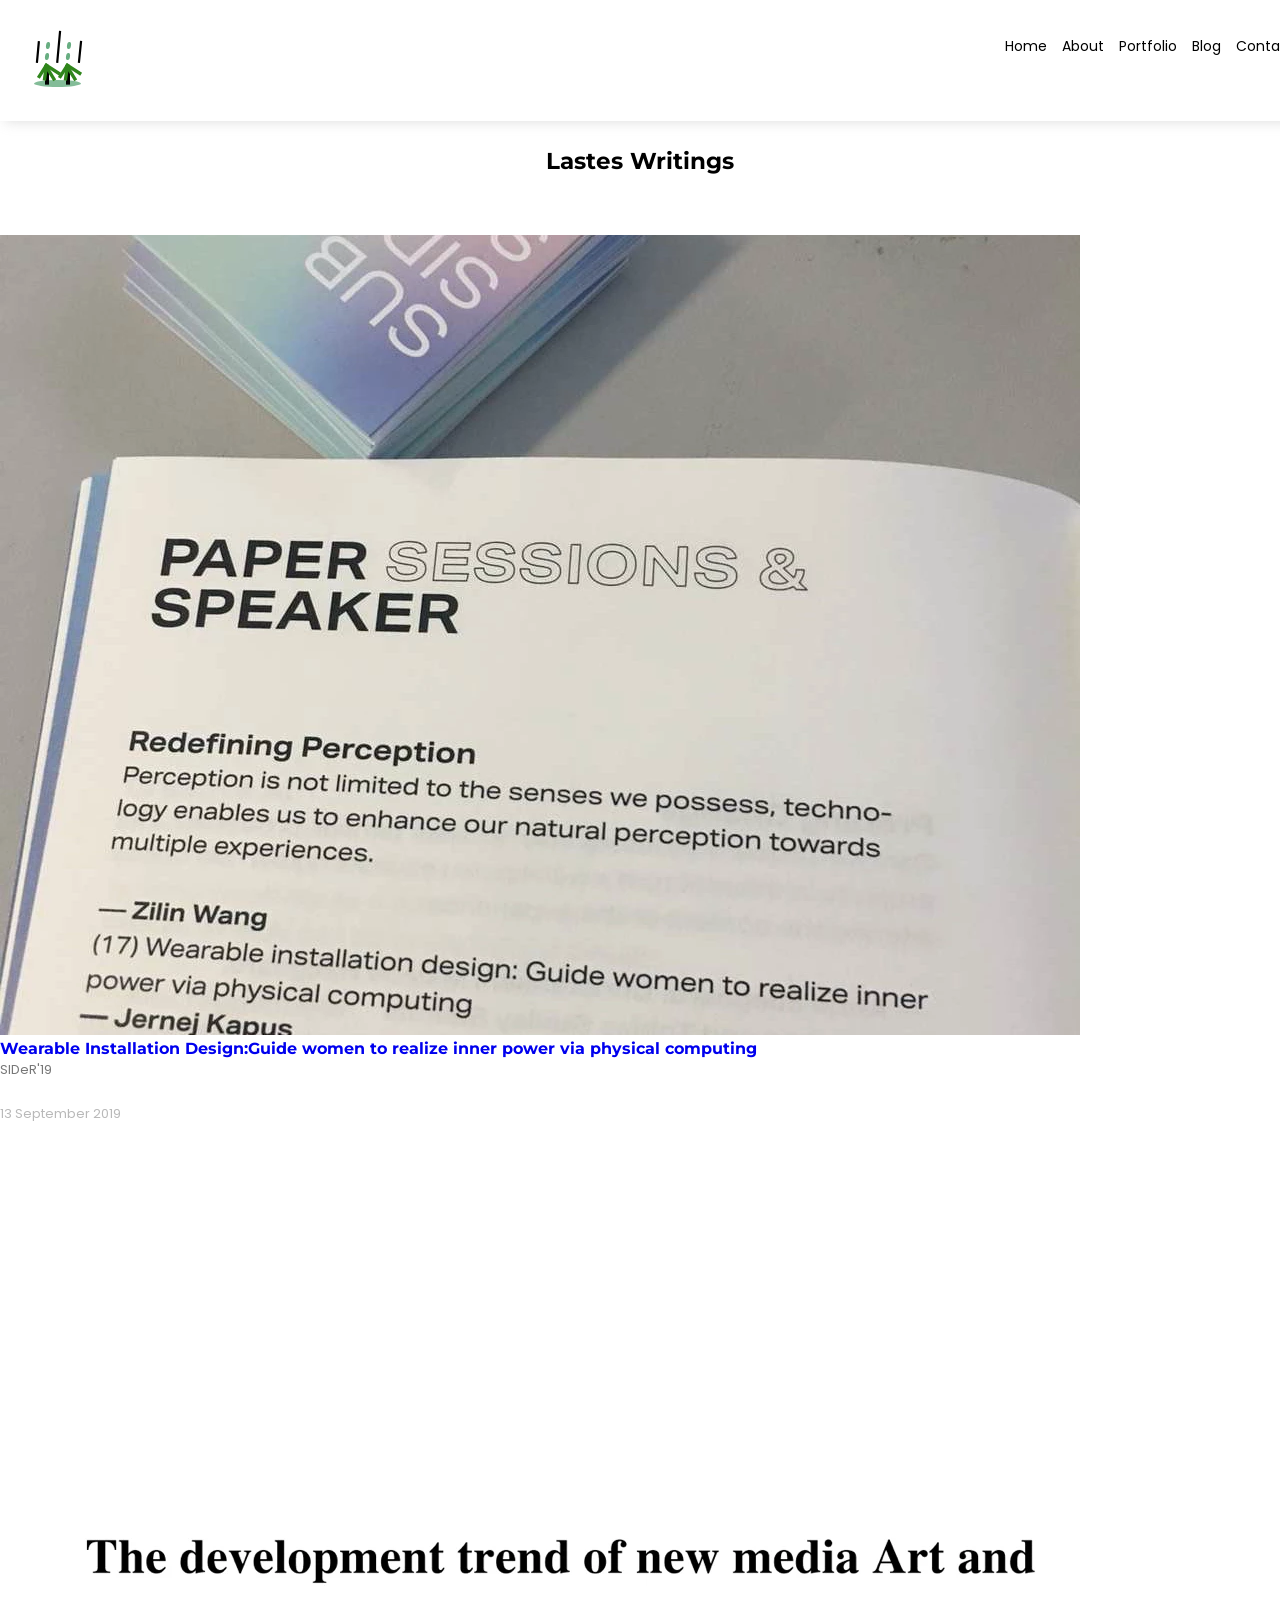
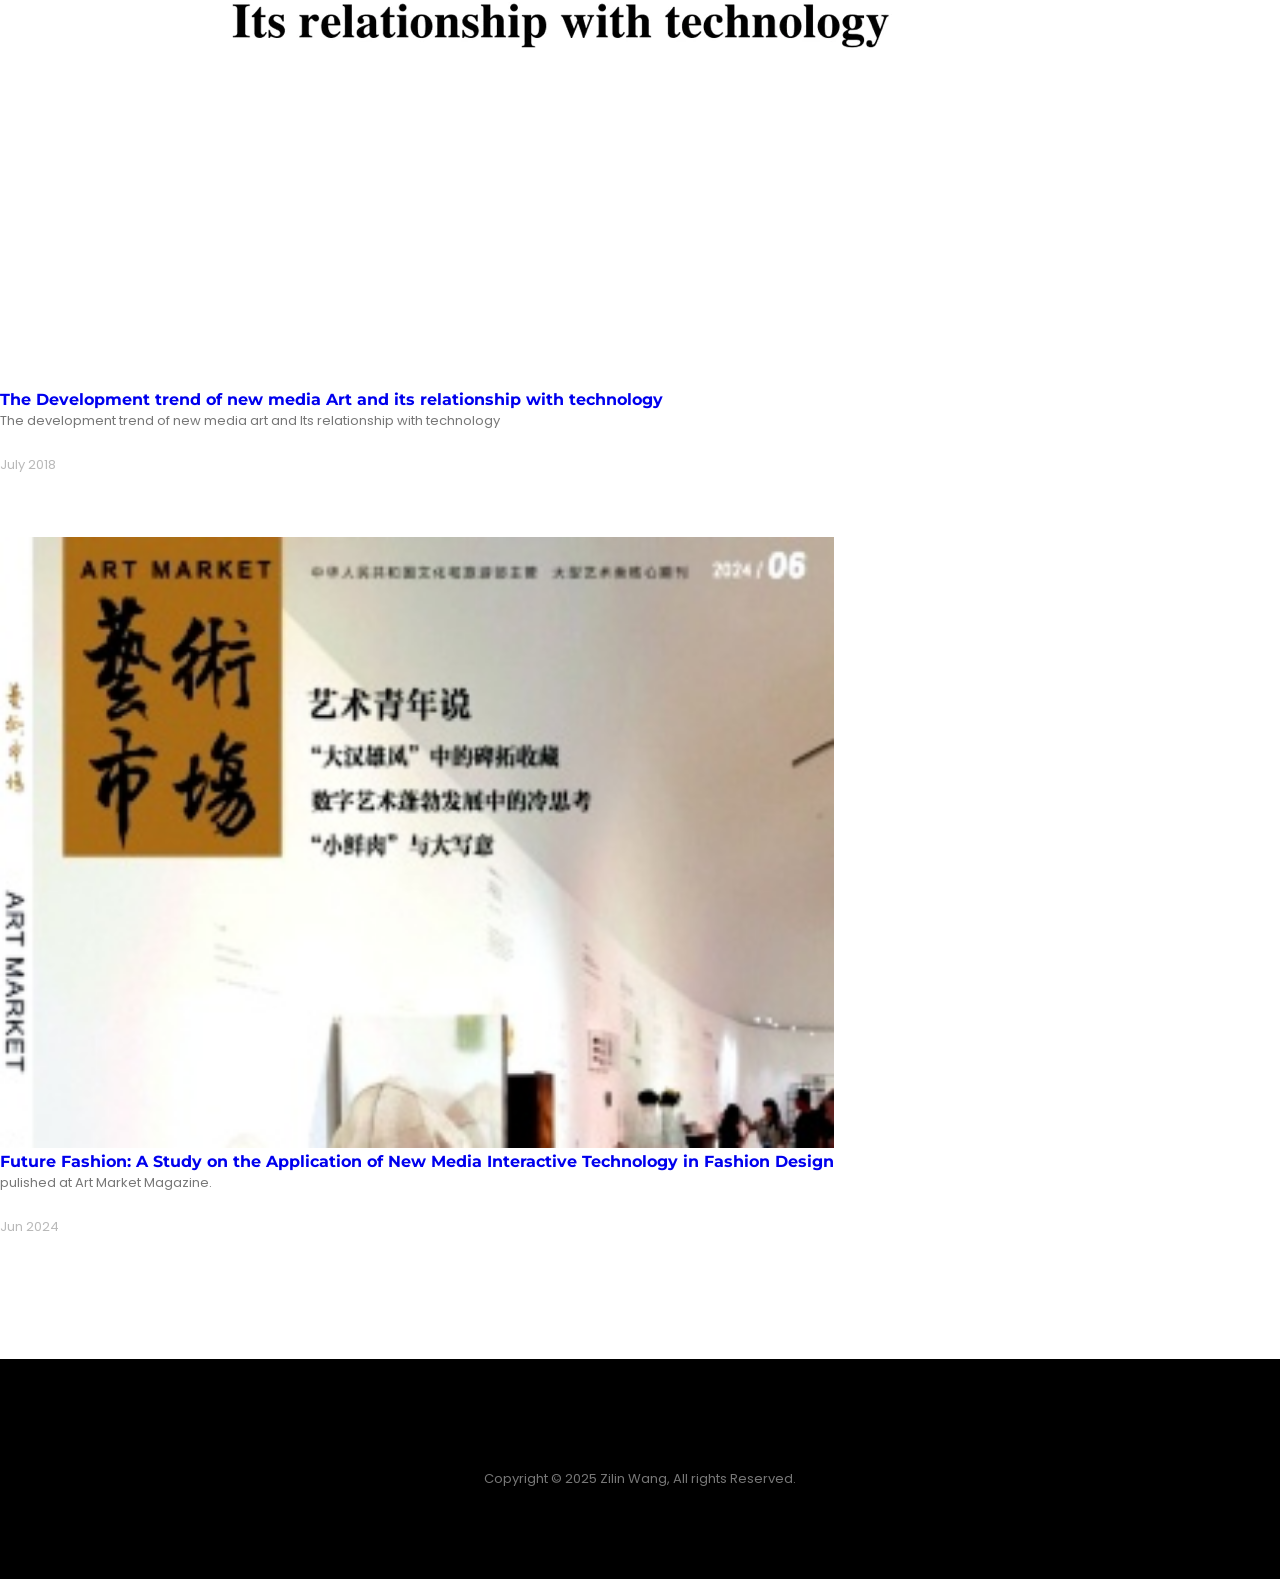
==== commit fd2126aa: "RenewBlog" ====
--- a/blog.html
+++ b/blog.html
@@ -101,29 +101,29 @@
                         </a> -->
                         <a href="writing1.html" class="col-lg-4 col-md-4 col-sm-6 col-xs-12 blog-content wow fadeInUp" data-wow-delay="0.4s">
                             <div class="blog-image">
-                                <img src="images/writing-1.png">
+                                <img src="images/writing-1.webp">
                             </div>
-                            <h1>SIDeR'19</h1>
-                            <p>Wearable Installation Design:Guide women to realize inner power via physical computing.  </p>
-                            <span class="blog-info">Larry Stark - 7 September 2016 </span>
+                            <h1>Wearable Installation Design:Guide women to realize inner power via physical computing</h1>
+                            <p> SIDeR'19 </p>
+                            <span class="blog-info">13 September 2019 </span>
                         </a>
 
                         <a href="writing2.html" class="col-lg-4 col-md-4 col-sm-6 col-xs-12 blog-content wow fadeInUp" data-wow-delay="0.6s">
                             <div class="blog-image">
-                                <img src="images/writing-2.png">
+                                <img src="images/writing-2.webp">
                             </div>
                             <h1>The Development trend of new media Art and its relationship with technology</h1>
                             <p>The development trend of new media art and Its relationship with technology  </p>
-                            <span class="blog-info">Larry Stark - 7 September 2016 </span>
+                            <span class="blog-info">July 2018 </span>
                         </a>
     
                         <a href="writing3.html" class="col-lg-4 col-md-4 col-sm-6 col-xs-12 blog-content wow fadeInUp" data-wow-delay="0.8s">
                             <div class="blog-image">
                                 <img src="images/writing3.png">
                             </div>
-                            <h1>Behind Data </h1>
-                            <p>Quick six blind smart out burst. Perfectly on furniture dejection determine my depending an to. Add short water court fat.  </p>
-                            <span class="blog-info">Larry Stark - 7 September 2016 </span>
+                            <h1>Future Fashion: A Study on the Application of New Media Interactive Technology in Fashion Design </h1>
+                            <p>pulished at Art Market Magazine.  </p>
+                            <span class="blog-info"> Jun 2024 </span>
                         </a>
 
                         
@@ -143,15 +143,15 @@
          
     <footer>
         <div class="container">
-            <div class="social">
+            <!-- <div class="social">
                 <a href="#"><i class="fa fa-facebook" aria-hidden="true"></i>  </a>
                 <a href="#"><i class="fa fa-twitter" aria-hidden="true"></i>  </a>
                 <a href="#"><i class="fa fa-instagram" aria-hidden="true"></i>  </a>
                 <a href="#"><i class="fa fa-google-plus" aria-hidden="true"></i>  </a>
                 <a href="#"><i class="fa fa-behance" aria-hidden="true"></i>  </a>
                 <a href="#"><i class="fa fa-dribbble" aria-hidden="true"></i>  </a>
-            </div>
-            <p>Copyright © 2024 Zilin Wang, All rights Reserved. <br/>
+            </div> -->
+            <p>Copyright © 2025 Zilin Wang, All rights Reserved. <br/>
             </p>
         </div>
     </footer>
--- a/css/style.css
+++ b/css/style.css
@@ -23,6 +23,8 @@
 
 body{
 	font-family: 'Montserrat', sans-serif;
+    margin: 0;
+    padding:0;
 }
 
 html{
@@ -454,8 +456,9 @@
 
 /*------------------------ 2 Home ------------------------*/		
 
+
 .home{
-    background:url(../images/bg3.png) no-repeat center;
+    background:url(../images/bg3.webp) no-repeat center;
     width: 100%;
     display: table;
 }
@@ -695,7 +698,7 @@
 }
 
 .fb:hover{
-    color: #3b5998!important;
+    color: #494949!important;
     transition: all ease 0.1s;
 }
 
@@ -1024,8 +1027,10 @@
 }
 
 .blog-info{
-    font-size: 12px;
+    font-size: 13px;
     font-weight: 400;
+    line-height: 24px;
+    font-family: 'Poppins', sans-serif;
     color: #b9b9b9;
     margin-top: 20px;
     display: inline-block;
@@ -1257,7 +1262,7 @@
     } 
     
      .what-can .feature{
-        padding: 0 30px;
+        padding: 0 15px;
     }
     
     .about.type-1 .about-image{
@@ -1265,6 +1270,8 @@
     }
     
     .about.type-1 .about-image img{
+        width: 100%;
+        height: auto;
         margin: 0;
     }
     
@@ -1410,13 +1417,23 @@
 
 
 
-
-
-
-
-
-
-
-
-
-
+.video-container{
+    display: flex;
+    justify-content:center;
+    gap:40px;
+}
+
+video{
+    width:300px;
+    height: auto;
+}
+
+
+.responsive-video{
+    width:100%;
+    height:auto;
+}
+
+
+
+
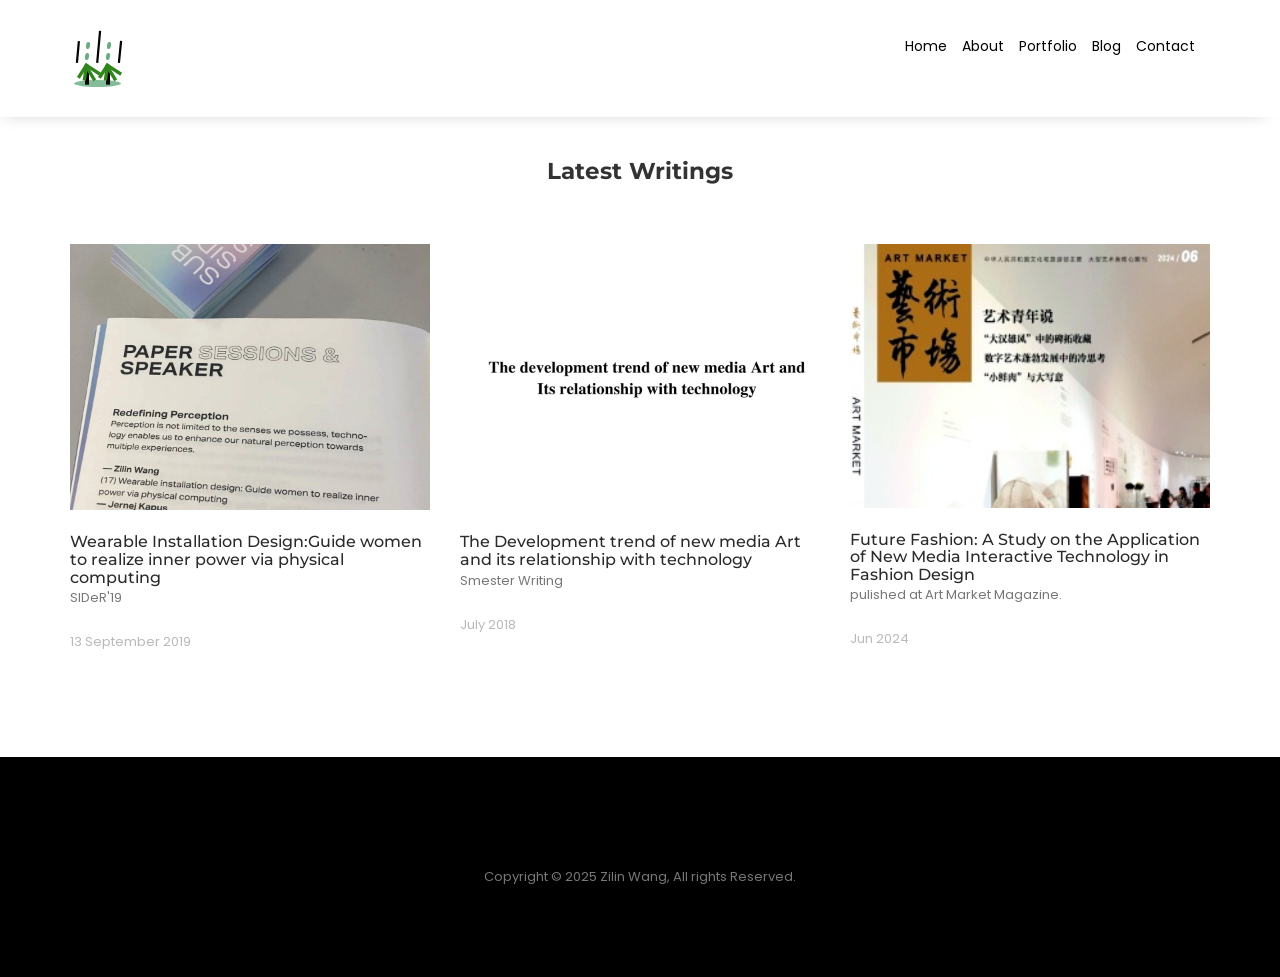
==== commit 80118f84: "ChangeBootstrapCss" ====
--- a/blog.html
+++ b/blog.html
@@ -80,7 +80,7 @@
     <section class="portfolio" id="portfolio">
         <div class="container">
             <div class="section-title">
-                <h2>Lastes Writings</h2>
+                <h2>Latest Writings</h2>
                 <!-- <div class="portfolio_filter">
                     <ul>
                         <li class="select-cat" data-filter="*">All</li>
@@ -103,8 +103,9 @@
                             <div class="blog-image">
                                 <img src="images/writing-1.webp">
                             </div>
-                            <h1>Wearable Installation Design:Guide women to realize inner power via physical computing</h1>
-                            <p> SIDeR'19 </p>
+                            <br>
+                            <h1>Wearable Installation Design:Guide women to realize inner power via physical computing</h1> 
+                            <p> SIDeR'19 </p> 
                             <span class="blog-info">13 September 2019 </span>
                         </a>
 
@@ -112,8 +113,9 @@
                             <div class="blog-image">
                                 <img src="images/writing-2.webp">
                             </div>
+                            <br>
                             <h1>The Development trend of new media Art and its relationship with technology</h1>
-                            <p>The development trend of new media art and Its relationship with technology  </p>
+                            <p>Smester Writing </p>
                             <span class="blog-info">July 2018 </span>
                         </a>
     
@@ -121,6 +123,7 @@
                             <div class="blog-image">
                                 <img src="images/writing3.png">
                             </div>
+                            <br>
                             <h1>Future Fashion: A Study on the Application of New Media Interactive Technology in Fashion Design </h1>
                             <p>pulished at Art Market Magazine.  </p>
                             <span class="blog-info"> Jun 2024 </span>
